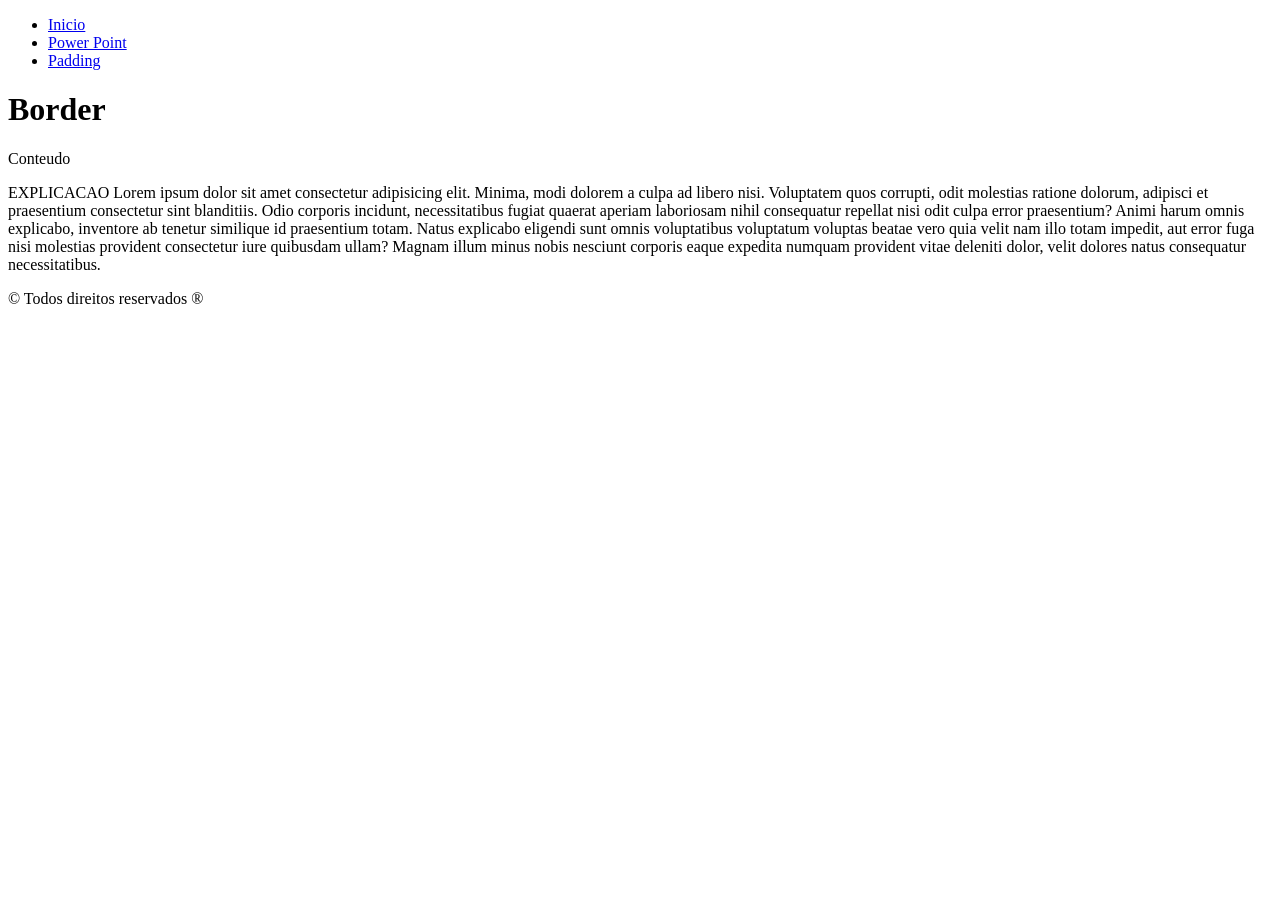
==== Border/index.html @ 8620124a "adicionando html da pagina border" ====
<!DOCTYPE html>
<html lang="PT-BR">
<head>
    <meta charset="UTF-8">
    <meta name="viewport" content="width=device-width, initial-scale=1.0">
    <link rel="stylesheet" href="/default.css">
    <link rel="stylesheet" href="style.css">
    <title>Border</title>
</head>
<body>
    <header>
        <nav>
            <ul>
                <li><a href="#home">Inicio</a></li>
                <li><a href="#material">Power Point</a></li>
                <li><a href="#Padding">Padding</a></li>
            </ul>
        </nav>
    </header>

    <main>
        <div class="divMain">
            <h1>Border</h1>
            <div id="blocoGeral">
                <p>Conteudo</p>
            </div>
            <p>EXPLICACAO Lorem ipsum dolor sit amet consectetur adipisicing elit. Minima, modi dolorem a culpa ad libero nisi. Voluptatem quos corrupti, odit molestias ratione dolorum, adipisci et praesentium consectetur sint blanditiis. Odio corporis incidunt, necessitatibus fugiat quaerat aperiam laboriosam nihil consequatur repellat nisi odit culpa error praesentium? Animi harum omnis explicabo, inventore ab tenetur similique id praesentium totam. Natus explicabo eligendi sunt omnis voluptatibus voluptatum voluptas beatae vero quia velit nam illo totam impedit, aut error fuga nisi molestias provident consectetur iure quibusdam ullam? Magnam illum minus nobis nesciunt corporis eaque expedita numquam provident vitae deleniti dolor, velit dolores natus consequatur necessitatibus.</p>
        </div>
    </main>

    <footer>
        <p>&copy; Todos direitos reservados &reg;</p>
    </footer>
</body>
</html>
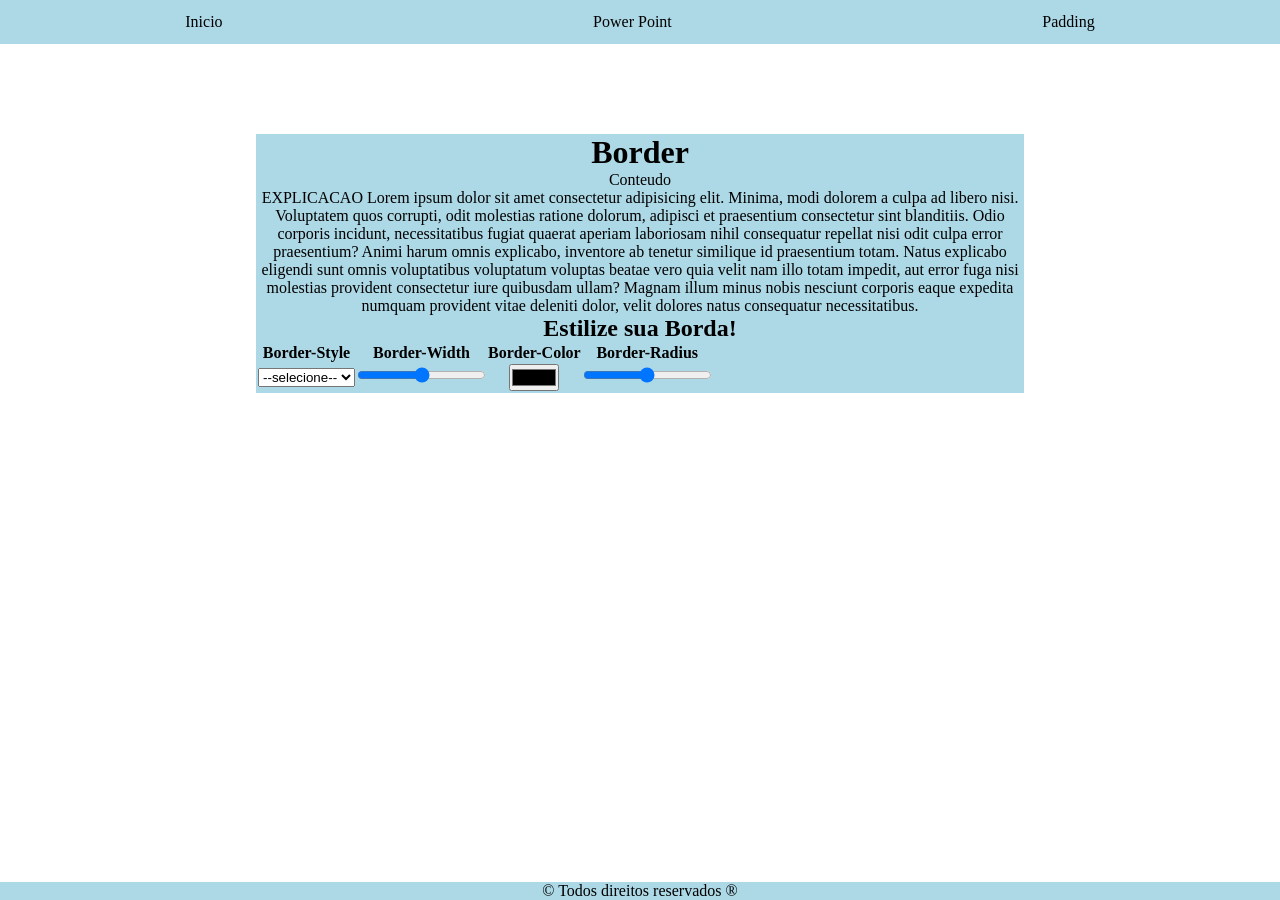
==== commit 8bd10ad9: "feat: adicionando inputs para estilização" ====
--- a/Border/index.html
+++ b/Border/index.html
@@ -21,15 +21,68 @@
     <main>
         <div class="divMain">
             <h1>Border</h1>
-            <div id="blocoGeral">
+
+            <div id="blocoManipulacao">
                 <p>Conteudo</p>
             </div>
+
             <p>EXPLICACAO Lorem ipsum dolor sit amet consectetur adipisicing elit. Minima, modi dolorem a culpa ad libero nisi. Voluptatem quos corrupti, odit molestias ratione dolorum, adipisci et praesentium consectetur sint blanditiis. Odio corporis incidunt, necessitatibus fugiat quaerat aperiam laboriosam nihil consequatur repellat nisi odit culpa error praesentium? Animi harum omnis explicabo, inventore ab tenetur similique id praesentium totam. Natus explicabo eligendi sunt omnis voluptatibus voluptatum voluptas beatae vero quia velit nam illo totam impedit, aut error fuga nisi molestias provident consectetur iure quibusdam ullam? Magnam illum minus nobis nesciunt corporis eaque expedita numquam provident vitae deleniti dolor, velit dolores natus consequatur necessitatibus.</p>
+
+            <h2>Estilize sua Borda!</h2>
+
+
+            <table>
+                <!-- Linha 1 -->
+                <tr>
+                    <!-- cabeçalhos da tabela -->
+                    <th>Border-Style</th>
+                    <th>Border-Width</th>
+                    <th>Border-Color</th>
+                    <th>Border-Radius</th>
+                </tr>
+
+                <!-- Linha 2 -->
+                 <tr>
+
+                    <!-- Border-Style -->
+                    <td>
+                        <select name="Border-Style" id="Border-Style">
+                            <option>--selecione--</option>
+                            <option value="solid">solid</option>
+                            <option value="dashed">dashed</option>
+                            <option value="dotted">dotted</option>
+                            <option value="double">double</option>
+                            <option value="groove">groove</option>
+                            <option value="ridge">ridge</option>
+                            <option value="inset">inset</option>
+                            <option value="outset">outset</option>
+                            <option value="hidden">hidden</option>
+                        </select>
+                    </td>
+                    
+                    <!-- Border-width -->
+                    <td>
+                        <input type="range" name="Border-Width" min="0px" max="1000px">
+                    </td>
+
+                    <!-- Border-Color -->
+                    <td>
+                        <input type="color" name="Border-Color">
+                    </td>
+
+                    <!-- Border-Radius -->
+                     <td>
+                        <input type="range" name="Border-Radius" min="0" max="1000">
+                     </td>
+                 </tr>
+            </table>
         </div>
     </main>
 
     <footer>
         <p>&copy; Todos direitos reservados &reg;</p>
     </footer>
+
+    <script src="Script.js"></script>
 </body>
 </html>
--- a/default.css
+++ b/default.css
@@ -0,0 +1,49 @@
+*{
+    margin: 0;
+    padding: 0;
+}
+
+/* header */
+header{
+    background-color: lightblue;
+}
+header > nav{
+    padding-top: 1vw;
+    padding-bottom: 1vw;
+}
+header > nav > ul{
+    display: flex;
+    justify-content: space-around;
+
+    list-style-type: none;
+}
+header > nav > ul > li > a{
+    text-decoration: none;
+    color: black;
+}
+
+/* Main */
+main{
+    display: flex;
+    justify-content: center;
+}
+.divMain{
+    background-color: lightblue;
+
+    width: 60vw;
+    margin-top: 10vh;
+    margin-bottom: 10vh;
+
+    text-align: center;
+}
+
+/* Footer */
+footer{
+    background-color: lightblue;
+    text-align: center;
+    align-items: center;
+
+    position: absolute;
+    width: 100vw;
+    bottom: 0;
+}
--- a/Border/style.css
+++ b/Border/style.css
@@ -0,0 +1,3 @@
+#blocoManipulacao{
+    
+}
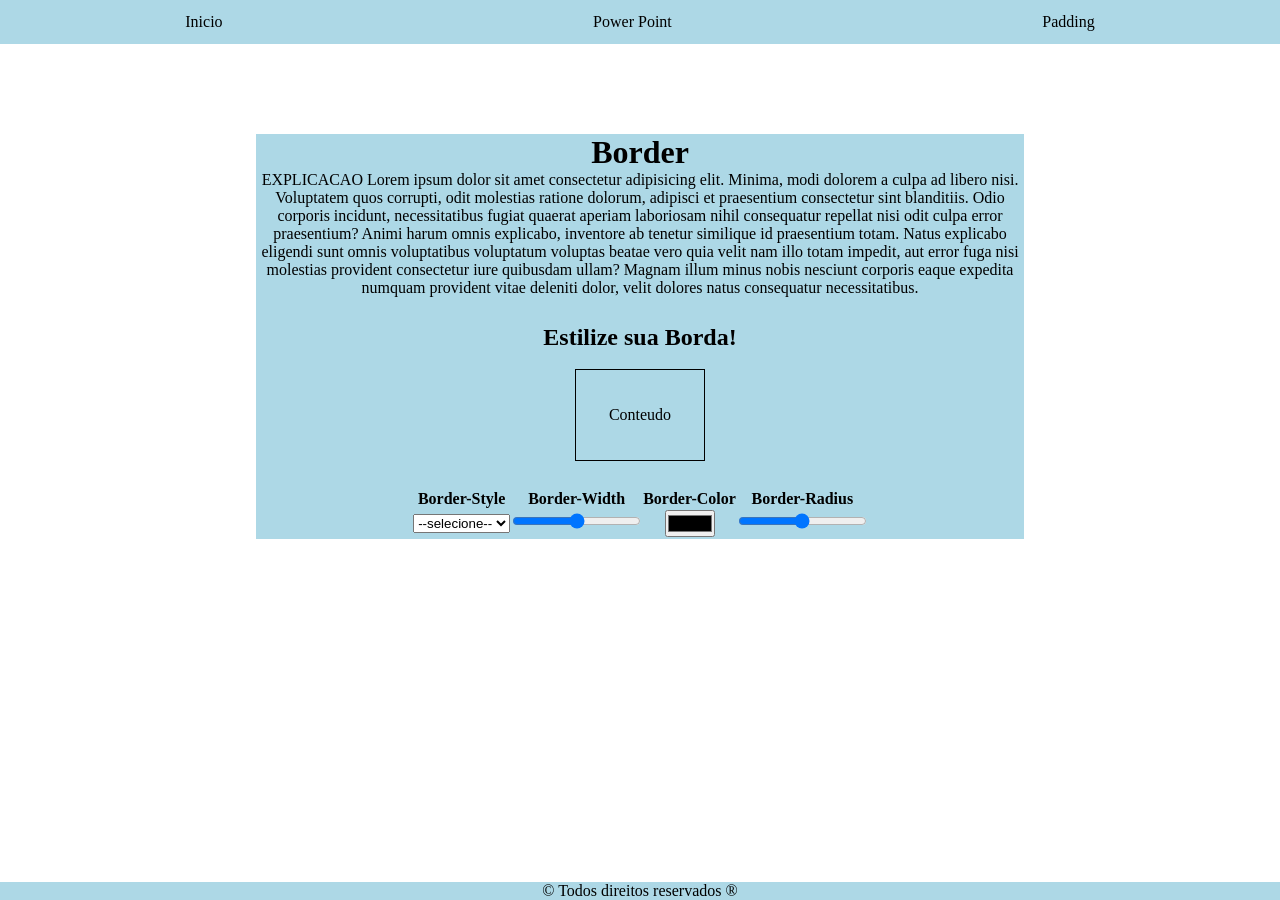
==== commit 4dad1e2d: "adicionando JS funcional para Border" ====
--- a/Border/index.html
+++ b/Border/index.html
@@ -1,5 +1,6 @@
 <!DOCTYPE html>
 <html lang="PT-BR">
+
 <head>
     <meta charset="UTF-8">
     <meta name="viewport" content="width=device-width, initial-scale=1.0">
@@ -7,6 +8,7 @@
     <link rel="stylesheet" href="style.css">
     <title>Border</title>
 </head>
+
 <body>
     <header>
         <nav>
@@ -22,16 +24,23 @@
         <div class="divMain">
             <h1>Border</h1>
 
+            <p>EXPLICACAO Lorem ipsum dolor sit amet consectetur adipisicing elit. Minima, modi dolorem a culpa ad
+                libero nisi. Voluptatem quos corrupti, odit molestias ratione dolorum, adipisci et praesentium
+                consectetur sint blanditiis. Odio corporis incidunt, necessitatibus fugiat quaerat aperiam laboriosam
+                nihil consequatur repellat nisi odit culpa error praesentium? Animi harum omnis explicabo, inventore ab
+                tenetur similique id praesentium totam. Natus explicabo eligendi sunt omnis voluptatibus voluptatum
+                voluptas beatae vero quia velit nam illo totam impedit, aut error fuga nisi molestias provident
+                consectetur iure quibusdam ullam? Magnam illum minus nobis nesciunt corporis eaque expedita numquam
+                provident vitae deleniti dolor, velit dolores natus consequatur necessitatibus.</p>
+
+            <h2>Estilize sua Borda!</h2>
+
             <div id="blocoManipulacao">
                 <p>Conteudo</p>
             </div>
 
-            <p>EXPLICACAO Lorem ipsum dolor sit amet consectetur adipisicing elit. Minima, modi dolorem a culpa ad libero nisi. Voluptatem quos corrupti, odit molestias ratione dolorum, adipisci et praesentium consectetur sint blanditiis. Odio corporis incidunt, necessitatibus fugiat quaerat aperiam laboriosam nihil consequatur repellat nisi odit culpa error praesentium? Animi harum omnis explicabo, inventore ab tenetur similique id praesentium totam. Natus explicabo eligendi sunt omnis voluptatibus voluptatum voluptas beatae vero quia velit nam illo totam impedit, aut error fuga nisi molestias provident consectetur iure quibusdam ullam? Magnam illum minus nobis nesciunt corporis eaque expedita numquam provident vitae deleniti dolor, velit dolores natus consequatur necessitatibus.</p>
 
-            <h2>Estilize sua Borda!</h2>
-
-
-            <table>
+            <table id="tabelaInput">
                 <!-- Linha 1 -->
                 <tr>
                     <!-- cabeçalhos da tabela -->
@@ -42,7 +51,7 @@
                 </tr>
 
                 <!-- Linha 2 -->
-                 <tr>
+                <tr>
 
                     <!-- Border-Style -->
                     <td>
@@ -59,22 +68,22 @@
                             <option value="hidden">hidden</option>
                         </select>
                     </td>
-                    
+
                     <!-- Border-width -->
                     <td>
-                        <input type="range" name="Border-Width" min="0px" max="1000px">
+                        <input type="range" name="Border-Width" id="Border-Width" min="0px" max="50">
                     </td>
 
                     <!-- Border-Color -->
                     <td>
-                        <input type="color" name="Border-Color">
+                        <input type="color" name="Border-Color" id="Border-Color">
                     </td>
 
                     <!-- Border-Radius -->
-                     <td>
-                        <input type="range" name="Border-Radius" min="0" max="1000">
-                     </td>
-                 </tr>
+                    <td>
+                        <input type="range" name="Border-Radius" min="0" max="50" id="Border-Radius">
+                    </td>
+                </tr>
             </table>
         </div>
     </main>
@@ -85,4 +94,5 @@
 
     <script src="Script.js"></script>
 </body>
+
 </html>
--- a/Border/style.css
+++ b/Border/style.css
@@ -1,3 +1,28 @@
 #blocoManipulacao{
+    margin-top: 3vh;
+    margin-bottom: 3vh;
+
+    width: 10vw;
+    height: 10vh;
     
+    text-align: center;
+    align-content: center;
+
+    margin: 0 auto;
+    margin-top: 2vh;
+    margin-bottom: 2vh;
+
+    border: solid 1px black;
+}
+h2{
+    margin-top: 3vh;
+}
+
+#tabelaInput{
+    margin: 0 auto;
+    margin-top: 3vh;
+}
+
+#tabelaInput > tr > td th{
+    margin: 10px;
 }
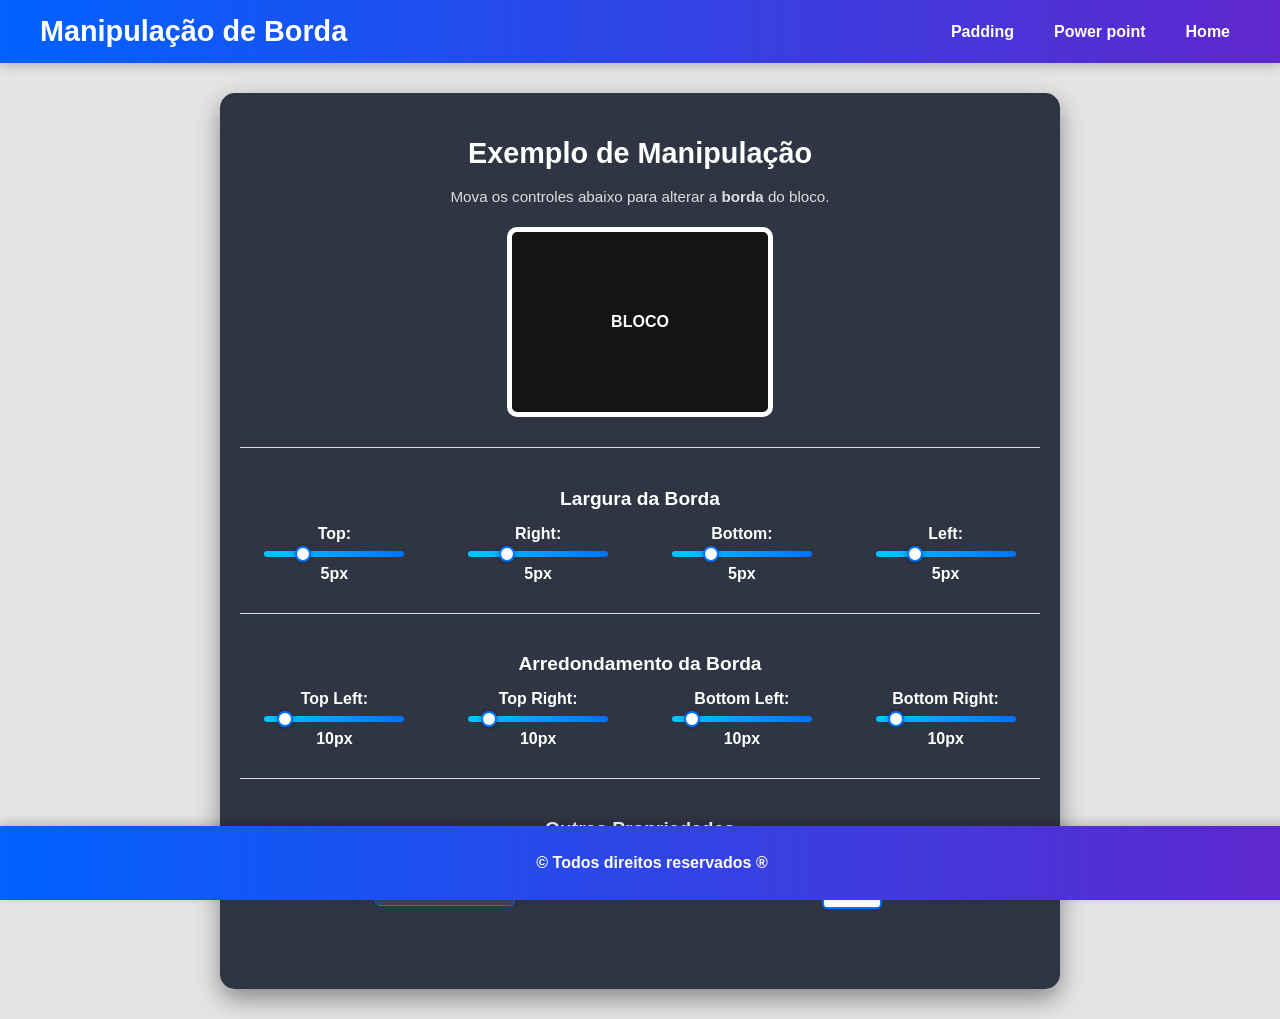
==== commit f02e51f6: "atualizando links" ====
--- a/Border/index.html
+++ b/Border/index.html
@@ -1,90 +1,109 @@
 <!DOCTYPE html>
-<html lang="PT-BR">
+<html lang="pt-BR">
 
 <head>
     <meta charset="UTF-8">
     <meta name="viewport" content="width=device-width, initial-scale=1.0">
-    <link rel="stylesheet" href="/default.css">
-    <link rel="stylesheet" href="style.css">
-    <title>Border</title>
+    <title>Painel de Manipulação de Borda</title>
+    <link rel="stylesheet" href="border.css">
 </head>
 
 <body>
     <header>
-        <nav>
-            <ul>
-                <li><a href="#home">Inicio</a></li>
-                <li><a href="#material">Power Point</a></li>
-                <li><a href="#Padding">Padding</a></li>
-            </ul>
-        </nav>
+        <div class="header-content">
+            <h1>Manipulação de Borda</h1>
+            <nav>
+                <ul>
+                    <li><a href="/padding/padding.html">Padding</a></li>
+                    <li><a href="https://institutogerminare-my.sharepoint.com/:p:/g/personal/lorenzo_oliveira_germinare_org_br/EefRxSZo7ddJq3jT7cKulrABxOmjPgnG5teQbaEal_RzrQ?e=M8EFjn">Power point</a></li>
+                    <li><a href="/index.html">Home</a></li>
+                </ul>
+            </nav>
+        </div>
     </header>
 
-    <main>
-        <div class="divMain">
-            <h1>Border</h1>
+    <main id="container">
+        <h2>Exemplo de Manipulação</h2>
+        <p>Mova os controles abaixo para alterar a <strong>borda</strong> do bloco.</p>
 
-            <p>EXPLICACAO Lorem ipsum dolor sit amet consectetur adipisicing elit. Minima, modi dolorem a culpa ad
-                libero nisi. Voluptatem quos corrupti, odit molestias ratione dolorum, adipisci et praesentium
-                consectetur sint blanditiis. Odio corporis incidunt, necessitatibus fugiat quaerat aperiam laboriosam
-                nihil consequatur repellat nisi odit culpa error praesentium? Animi harum omnis explicabo, inventore ab
-                tenetur similique id praesentium totam. Natus explicabo eligendi sunt omnis voluptatibus voluptatum
-                voluptas beatae vero quia velit nam illo totam impedit, aut error fuga nisi molestias provident
-                consectetur iure quibusdam ullam? Magnam illum minus nobis nesciunt corporis eaque expedita numquam
-                provident vitae deleniti dolor, velit dolores natus consequatur necessitatibus.</p>
+        <div id="blocoManipulacao">
+            BLOCO
+        </div>
+        
+        <div class="controls-group">
+            <h3>Largura da Borda</h3>
+            <div class="controls">
+                <label>
+                    Top:
+                    <input type="range" min="0" max="20" value="5" id="borderTop">
+                    <span id="valBorderTop">5px</span>
+                </label>
+                <label>
+                    Right:
+                    <input type="range" min="0" max="20" value="5" id="borderRight">
+                    <span id="valBorderRight">5px</span>
+                </label>
+                <label>
+                    Bottom:
+                    <input type="range" min="0" max="20" value="5" id="borderBottom">
+                    <span id="valBorderBottom">5px</span>
+                </label>
+                <label>
+                    Left:
+                    <input type="range" min="0" max="20" value="5" id="borderLeft">
+                    <span id="valBorderLeft">5px</span>
+                </label>
+            </div>
+        </div>
 
-            <h2>Estilize sua Borda!</h2>
+        <div class="controls-group">
+            <h3>Arredondamento da Borda</h3>
+            <div class="controls">
+                <label>
+                    Top Left:
+                    <input type="range" min="0" max="100" value="10" id="borderRadiusTopLeft">
+                    <span id="valBorderRadiusTopLeft">10px</span>
+                </label>
+                <label>
+                    Top Right:
+                    <input type="range" min="0" max="100" value="10" id="borderRadiusTopRight">
+                    <span id="valBorderRadiusTopRight">10px</span>
+                </label>
+                <label>
+                    Bottom Left:
+                    <input type="range" min="0" max="100" value="10" id="borderRadiusBottomLeft">
+                    <span id="valBorderRadiusBottomLeft">10px</span>
+                </label>
+                <label>
+                    Bottom Right:
+                    <input type="range" min="0" max="100" value="10" id="borderRadiusBottomRight">
+                    <span id="valBorderRadiusBottomRight">10px</span>
+                </label>
+            </div>
+        </div>
 
-            <div id="blocoManipulacao">
-                <p>Conteudo</p>
+        <div class="controls-group">
+            <h3>Outras Propriedades</h3>
+            <div class="controls">
+                <label>
+                    Estilo da Borda:
+                    <select id="borderStyle">
+                        <option value="solid">Sólida</option>
+                        <option value="dashed">Tracejada</option>
+                        <option value="dotted">Pontilhada</option>
+                        <option value="double">Dupla</option>
+                        <option value="groove">Relevo (Groove)</option>
+                        <option value="ridge">Relevo (Ridge)</option>
+                        <option value="inset">Embutida (Inset)</option>
+                        <option value="outset">Saliente (Outset)</option>
+                    </select>
+                </label>
+
+                <label>
+                    Cor da Borda:
+                    <input type="color" id="borderColor" value="#FFFFFF">
+                </label>
             </div>
-
-
-            <table id="tabelaInput">
-                <!-- Linha 1 -->
-                <tr>
-                    <!-- cabeçalhos da tabela -->
-                    <th>Border-Style</th>
-                    <th>Border-Width</th>
-                    <th>Border-Color</th>
-                    <th>Border-Radius</th>
-                </tr>
-
-                <!-- Linha 2 -->
-                <tr>
-
-                    <!-- Border-Style -->
-                    <td>
-                        <select name="Border-Style" id="Border-Style">
-                            <option>--selecione--</option>
-                            <option value="solid">solid</option>
-                            <option value="dashed">dashed</option>
-                            <option value="dotted">dotted</option>
-                            <option value="double">double</option>
-                            <option value="groove">groove</option>
-                            <option value="ridge">ridge</option>
-                            <option value="inset">inset</option>
-                            <option value="outset">outset</option>
-                            <option value="hidden">hidden</option>
-                        </select>
-                    </td>
-
-                    <!-- Border-width -->
-                    <td>
-                        <input type="range" name="Border-Width" id="Border-Width" min="0px" max="50">
-                    </td>
-
-                    <!-- Border-Color -->
-                    <td>
-                        <input type="color" name="Border-Color" id="Border-Color">
-                    </td>
-
-                    <!-- Border-Radius -->
-                    <td>
-                        <input type="range" name="Border-Radius" min="0" max="50" id="Border-Radius">
-                    </td>
-                </tr>
-            </table>
         </div>
     </main>
 
@@ -92,7 +111,7 @@
         <p>&copy; Todos direitos reservados &reg;</p>
     </footer>
 
-    <script src="Script.js"></script>
+    <script src="border.js"></script>
 </body>
 
 </html>
--- a/Border/border.css
+++ b/Border/border.css
@@ -0,0 +1,207 @@
+body {
+    font-family: 'Segoe UI', Arial, sans-serif;
+    background: #e4e4e4;
+    margin: 0;
+    padding: 0;
+    color: #fff;
+}
+
+header {
+    background: linear-gradient(90deg, #0062ff, #5f27cd);
+    padding: 15px;
+    box-shadow: 0 3px 10px rgba(0, 0, 0, 0.2);
+    color: white;
+    font-weight: bold;
+}
+
+.header-content {
+    display: flex;
+    justify-content: space-between;
+    align-items: center;
+    max-width: 1200px;
+    margin: 0 auto;
+    padding: 0 20px;
+}
+
+header h1 {
+    font-size: 1.8rem;
+    margin: 0;
+}
+
+header nav ul {
+    list-style: none;
+    margin: 0;
+    padding: 0;
+    display: flex;
+    gap: 20px;
+}
+
+header nav a {
+    color: white;
+    text-decoration: none;
+    font-size: 1rem;
+    padding: 5px 10px;
+    border-radius: 5px;
+    transition: background-color 0.3s ease;
+}
+
+header nav a:hover {
+    background-color: rgba(255, 255, 255, 0.2);
+}
+
+footer {
+    background: linear-gradient(90deg, #0062ff, #5f27cd);
+    text-align: center;
+    padding: 12px;
+    color: rgb(255, 255, 255);
+    font-weight: bold;
+    box-shadow: 0 -3px 10px rgba(0, 0, 0, 0.2);
+    position: fixed;
+    bottom: 0;
+    left: 0;
+    width: 100%;
+}
+
+#container {
+    max-width: 800px;
+    margin: 30px auto;
+    padding: 20px;
+    background: #2f3542;
+    border-radius: 15px;
+    box-shadow: 0 10px 25px rgba(0,0,0,0.4);
+    text-align: center;
+    padding-bottom: 80px;
+}
+
+#container h2 {
+    margin-bottom: 10px;
+    font-size: 1.8rem;
+    font-weight: 700;
+}
+
+#container p {
+    font-size: 0.95rem;
+    line-height: 1.6;
+    color: #dcdde1;
+}
+
+#blocoManipulacao {
+    margin: 2vh auto;
+    width: 20vw;
+    height: 20vh;
+    text-align: center;
+    align-content: center;
+    background-color: rgb(20, 20, 20);
+    position: relative;
+    color: white;
+    font-weight: bold;
+    z-index: 1;
+    
+    /* Borda padrão, será controlada pelo JS */
+    border-style: solid;
+    border-color: white; 
+    border-width: 5px;
+    border-radius: 10px;
+}
+
+.controls-group {
+    margin-top: 30px;
+    padding-top: 20px;
+    border-top: 1px solid #dcdde1;
+}
+
+.controls-group h3 {
+    font-size: 1.2rem;
+    margin-bottom: 15px;
+    color: white;
+}
+
+.controls {
+    display: flex;
+    justify-content: space-around;
+    flex-wrap: wrap;
+    gap: 15px;
+}
+
+.controls label {
+    font-weight: bold;
+    color: #fff;
+    display: flex;
+    flex-direction: column;
+    align-items: center;
+    gap: 6px;
+}
+
+.controls select,
+.controls input[type="color"] {
+    width: 140px;
+    padding: 5px;
+    border-radius: 5px;
+    border: 1px solid #0072ff;
+    background-color: #3f4450;
+    color: white;
+    appearance: none;
+}
+
+.controls select {
+    background-image: url('data:image/svg+xml;charset=US-ASCII,%3Csvg%20xmlns%3D%22http%3A%2F%2Fwww.w3.org%2F2000%2Fsvg%22%20width%3D%22292.4%22%20height%3D%22292.4%22%3E%3Cpath%20fill%3D%22%23ffffff%22%20d%3D%22M287%20166.9c-4.3%204.3-9.5%206.5-15%206.5s-10.7-2.2-15-6.5L146.2%2089.8l-110.8%20111.1c-4.3%204.3-9.5%206.5-15%206.5s-10.7-2.2-15-6.5c-8.7-8.7-8.7-22.7%200-31.5L131.1%2049.9c4.3-4.3%209.5-6.5%2015-6.5s10.7%202.2%2015%206.5l141.2%20141.2c8.7%208.7%208.7%2022.7%200%2031.5z%22%2F%3E%3C%2Fsvg%3E');
+    background-repeat: no-repeat;
+    background-position: right 8px center;
+    background-size: 10px;
+}
+
+.controls select:focus {
+    outline: none;
+    box-shadow: 0 0 0 2px #00c6ff;
+}
+
+.controls input[type="color"] {
+    -webkit-appearance: none;
+    -moz-appearance: none;
+    appearance: none;
+    width: 60px;
+    height: 30px;
+    border: none;
+    background: transparent;
+    cursor: pointer;
+    padding: 0;
+}
+
+.controls input[type="color"]::-webkit-color-swatch-wrapper {
+    padding: 0;
+}
+
+.controls input[type="color"]::-webkit-color-swatch {
+    border: 2px solid #0072ff;
+    border-radius: 5px;
+}
+
+.controls input[type="color"]::-moz-color-swatch-wrapper {
+    padding: 0;
+}
+
+.controls input[type="color"]::-moz-color-swatch {
+    border: 2px solid #0072ff;
+    border-radius: 5px;
+}
+
+.controls input[type="range"] {
+    width: 140px;
+    appearance: none;
+    height: 6px;
+    border-radius: 5px;
+    background: linear-gradient(90deg, #00c6ff, #0072ff);
+    outline: none;
+    cursor: pointer;
+}
+
+.controls input[type="range"]::-webkit-slider-thumb {
+    appearance: none;
+    width: 16px;
+    height: 16px;
+    background: #fff;
+    border-radius: 50%;
+    border: 2px solid #0072ff;
+    box-shadow: 0 0 5px rgba(0, 0, 0, 0.3);
+    cursor: pointer;
+}
